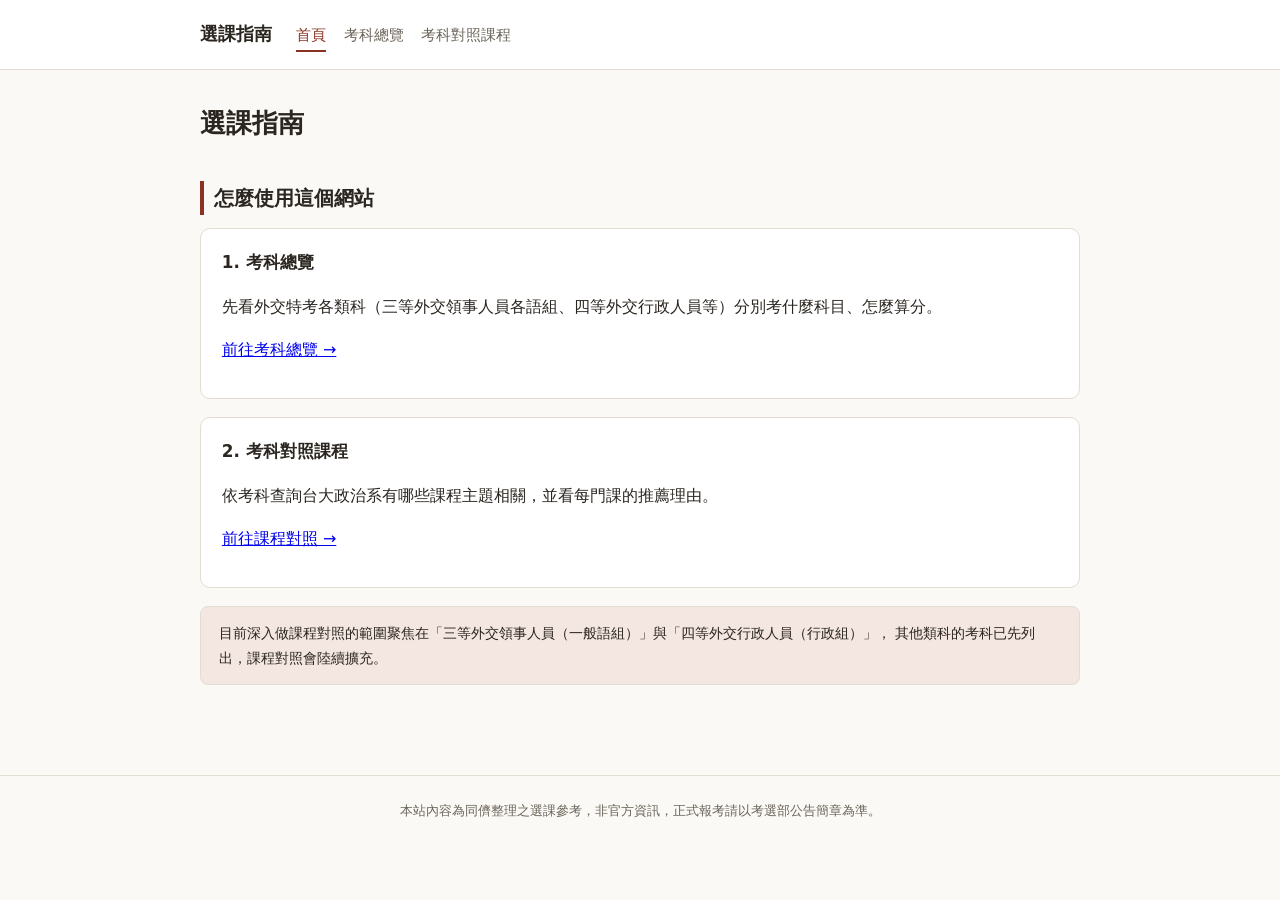
==== index.html @ 009f6f33 "外交特考選課指南網站" ====
<!DOCTYPE html>
<html lang="zh-Hant">
<head>
<meta charset="UTF-8" />
<meta name="viewport" content="width=device-width, initial-scale=1.0" />
<title>選課指南</title>
<link rel="stylesheet" href="assets/css/style.css" />
</head>
<body>
<header class="site-header">
  <div class="site-header-inner">
    <a class="site-title" href="index.html">選課指南</a>
    <nav class="site-nav">
      <a href="index.html" aria-current="page">首頁</a>
      <a href="exam-subjects.html">考科總覽</a>
      <a href="course-mapping.html">考科對照課程</a>
    </nav>
  </div>
</header>

<main>
  <h1>選課指南</h1>

  <h2>怎麼使用這個網站</h2>
  <div class="card">
    <h3>1. 考科總覽</h3>
    <p>先看外交特考各類科（三等外交領事人員各語組、四等外交行政人員等）分別考什麼科目、怎麼算分。</p>
    <p><a href="exam-subjects.html">前往考科總覽 →</a></p>
  </div>
  <div class="card">
    <h3>2. 考科對照課程</h3>
    <p>依考科查詢台大政治系有哪些課程主題相關，並看每門課的推薦理由。</p>
    <p><a href="course-mapping.html">前往課程對照 →</a></p>
  </div>

  <div class="notice">
    目前深入做課程對照的範圍聚焦在「三等外交領事人員（一般語組）」與「四等外交行政人員（行政組）」，
    其他類科的考科已先列出，課程對照會陸續擴充。
  </div>
</main>

<footer class="site-footer">
  本站內容為同儕整理之選課參考，非官方資訊，正式報考請以考選部公告簡章為準。
</footer>
</body>
</html>
---- assets/css/style.css ----
:root {
  --bg: #faf9f6;
  --surface: #ffffff;
  --border: #e2ddd3;
  --text: #2b2620;
  --text-muted: #6b6459;
  --accent: #8a3324;
  --accent-soft: #f4e6e1;
  --tag-syllabus: #6b6459;
  --tag-review: #2f6b4f;
  --tag-partial: #a4752b;
  --max-width: 920px;
}

@media (prefers-color-scheme: dark) {
  :root {
    --bg: #1b1815;
    --surface: #252019;
    --border: #3a332a;
    --text: #ece7de;
    --text-muted: #b3ab9d;
    --accent: #d98a6f;
    --accent-soft: #3a2620;
  }
}

* { box-sizing: border-box; }

body {
  margin: 0;
  background: var(--bg);
  color: var(--text);
  font-family: "Noto Sans TC", "PingFang TC", "Microsoft JhengHei", system-ui, sans-serif;
  line-height: 1.7;
}

header.site-header {
  border-bottom: 1px solid var(--border);
  background: var(--surface);
}

.site-header-inner {
  max-width: var(--max-width);
  margin: 0 auto;
  padding: 1.1rem 1.25rem;
  display: flex;
  align-items: baseline;
  gap: 1.5rem;
  flex-wrap: wrap;
}

.site-title {
  font-size: 1.15rem;
  font-weight: 700;
  color: var(--text);
  text-decoration: none;
}

nav.site-nav {
  display: flex;
  gap: 1.1rem;
  flex-wrap: wrap;
}

nav.site-nav a {
  color: var(--text-muted);
  text-decoration: none;
  font-size: 0.92rem;
  padding: 0.2rem 0;
  border-bottom: 2px solid transparent;
}

nav.site-nav a:hover,
nav.site-nav a[aria-current="page"] {
  color: var(--accent);
  border-bottom-color: var(--accent);
}

main {
  max-width: var(--max-width);
  margin: 0 auto;
  padding: 2rem 1.25rem 4rem;
}

h1 {
  font-size: 1.6rem;
  margin: 0 0 0.5rem;
}

h2 {
  font-size: 1.25rem;
  margin: 2.2rem 0 0.8rem;
  border-left: 4px solid var(--accent);
  padding-left: 0.6rem;
}

p.lede {
  color: var(--text-muted);
  font-size: 0.98rem;
  max-width: 62ch;
}

.notice {
  background: var(--accent-soft);
  border: 1px solid var(--border);
  border-radius: 8px;
  padding: 0.9rem 1.1rem;
  font-size: 0.9rem;
  color: var(--text);
  margin: 1rem 0 1.6rem;
}

.notice a { color: var(--accent); }

.card {
  background: var(--surface);
  border: 1px solid var(--border);
  border-radius: 10px;
  padding: 1.2rem 1.3rem;
  margin-bottom: 1.1rem;
}

.card h3 {
  margin: 0 0 0.3rem;
  font-size: 1.05rem;
}

.card .meta {
  font-size: 0.82rem;
  color: var(--text-muted);
  margin-bottom: 0.7rem;
}

table.subject-table {
  width: 100%;
  border-collapse: collapse;
  font-size: 0.9rem;
  margin: 0.6rem 0 1rem;
}

table.subject-table th,
table.subject-table td {
  border: 1px solid var(--border);
  padding: 0.5rem 0.6rem;
  text-align: left;
  vertical-align: top;
}

table.subject-table th {
  background: var(--accent-soft);
  font-weight: 600;
  width: 30%;
}

.source-list {
  margin: 0.4rem 0 0;
  padding: 0;
  list-style: none;
  font-size: 0.82rem;
}

.source-list li { margin-bottom: 0.15rem; }
.source-list a { color: var(--accent); }

.filter-bar {
  display: flex;
  flex-wrap: wrap;
  gap: 0.5rem;
  margin-bottom: 1.4rem;
}

.filter-bar button {
  border: 1px solid var(--border);
  background: var(--surface);
  color: var(--text);
  border-radius: 999px;
  padding: 0.4rem 0.9rem;
  font-size: 0.85rem;
  cursor: pointer;
}

.filter-bar button.active {
  background: var(--accent);
  border-color: var(--accent);
  color: #fff;
}

.tag {
  display: inline-block;
  font-size: 0.72rem;
  padding: 0.15rem 0.55rem;
  border-radius: 999px;
  color: #fff;
  margin-right: 0.4rem;
}

.tag.review { background: var(--tag-review); }
.tag.syllabus { background: var(--tag-syllabus); }
.tag.partial { background: var(--tag-partial); }

.reason-list {
  margin: 0.6rem 0 0;
  padding-left: 1.2rem;
}

.reason-list li { margin-bottom: 0.55rem; }

.reason-source {
  display: block;
  font-size: 0.78rem;
  color: var(--text-muted);
  margin-top: 0.15rem;
}

.reason-source a { color: var(--accent); }

.subject-chip {
  display: inline-block;
  font-size: 0.78rem;
  background: var(--accent-soft);
  color: var(--text);
  border-radius: 6px;
  padding: 0.1rem 0.5rem;
  margin: 0 0.3rem 0.3rem 0;
}

footer.site-footer {
  border-top: 1px solid var(--border);
  padding: 1.5rem 1.25rem;
  text-align: center;
  font-size: 0.8rem;
  color: var(--text-muted);
}
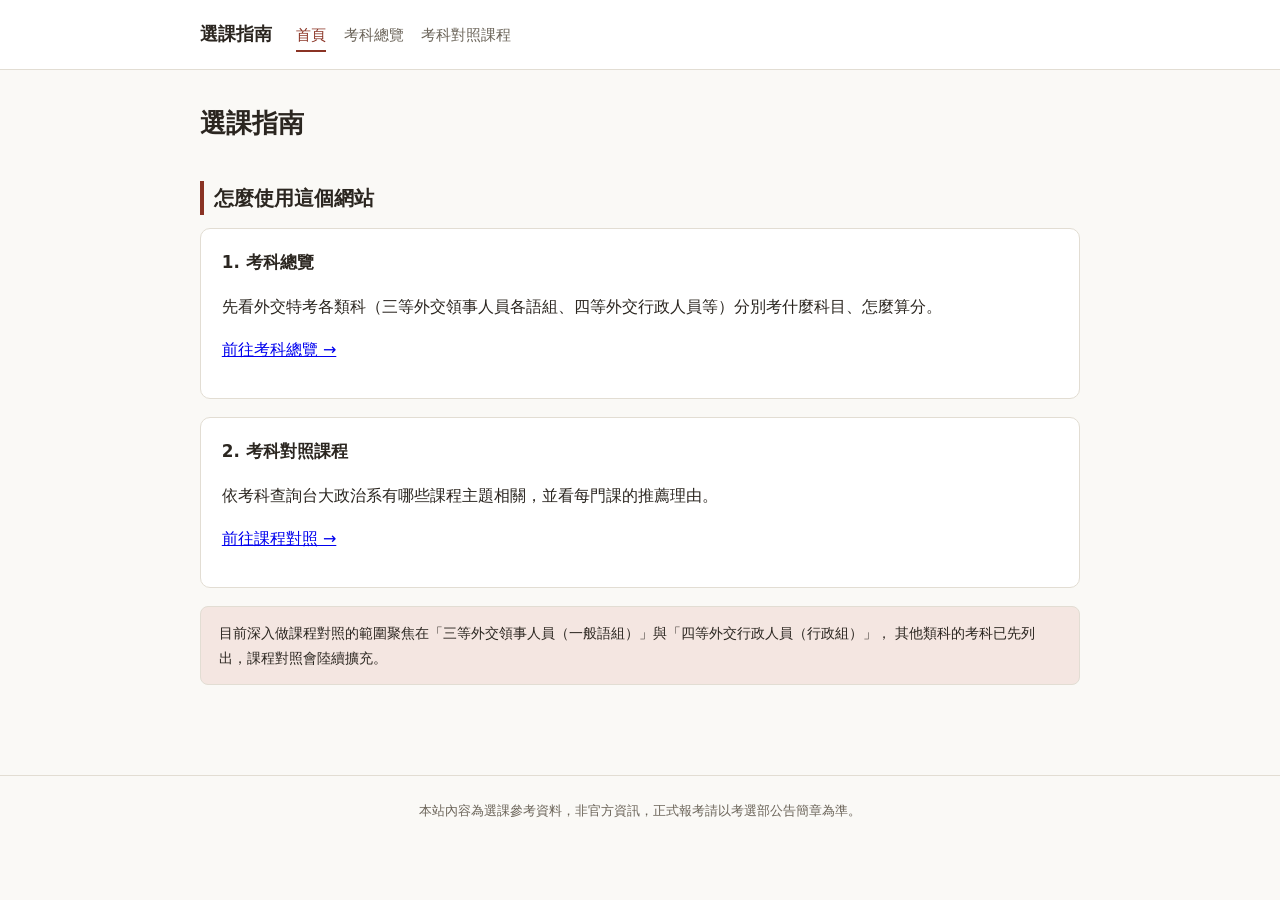
==== commit fa801e84: "Update index.html" ====
--- a/index.html
+++ b/index.html
@@ -40,7 +40,7 @@
 </main>
 
 <footer class="site-footer">
-  本站內容為同儕整理之選課參考，非官方資訊，正式報考請以考選部公告簡章為準。
+  本站內容為選課參考資料，非官方資訊，正式報考請以考選部公告簡章為準。
 </footer>
 </body>
 </html>
